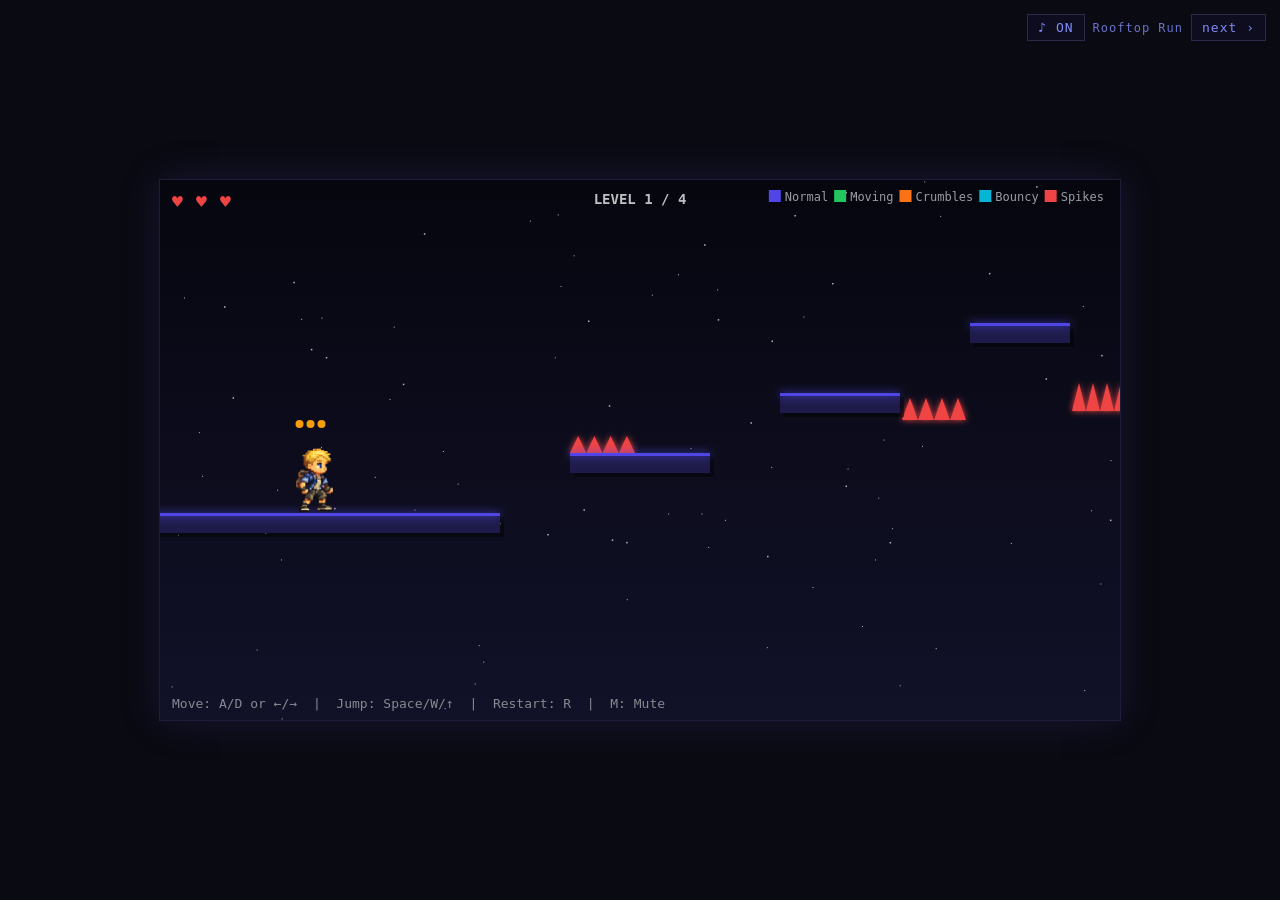
==== index.html @ 2bfd3786 "Initial commit: parkour game with 4 levels, checkpoints, and lives system Co-Authored-By: Claude Son" ====
<!DOCTYPE html>
<html lang="en">
<head>
  <meta charset="UTF-8">
  <meta name="viewport" content="width=device-width, initial-scale=1.0">
  <title>Parkour Game</title>
  <link rel="stylesheet" href="style.css">
</head>
<body>
  <canvas id="gameCanvas"></canvas>
  <div id="musicControls">
    <button id="muteBtn" title="Toggle music (M)">♪ ON</button>
    <span id="trackName">Rooftop Run</span>
    <button id="nextTrackBtn" title="Next track (N)">next ›</button>
  </div>
  <script src="game.js"></script>
</body>
</html>
---- style.css ----
* {
  margin: 0;
  padding: 0;
  box-sizing: border-box;
}

body {
  background: #0a0a12;
  display: flex;
  justify-content: center;
  align-items: center;
  height: 100vh;
  overflow: hidden;
  font-family: monospace;
}

canvas {
  display: block;
  border: 1px solid #1e1e3a;
  box-shadow: 0 0 40px rgba(99, 102, 241, 0.15);
}

#musicControls {
  position: fixed;
  top: 14px;
  right: 14px;
  display: flex;
  align-items: center;
  gap: 8px;
}

#muteBtn, #nextTrackBtn {
  background: #0d0d1f;
  color: #818cf8;
  border: 1px solid #2a2a4a;
  font-family: monospace;
  font-size: 13px;
  padding: 5px 10px;
  cursor: pointer;
  letter-spacing: 1px;
  transition: background 0.15s, color 0.15s;
}
#muteBtn:hover, #nextTrackBtn:hover {
  background: #1e1b4b;
  color: #c7d2fe;
}
#muteBtn.muted {
  color: #ef4444;
  border-color: #ef4444;
}
#trackName {
  color: #818cf8;
  font-family: monospace;
  font-size: 12px;
  letter-spacing: 1px;
  opacity: 0.8;
}
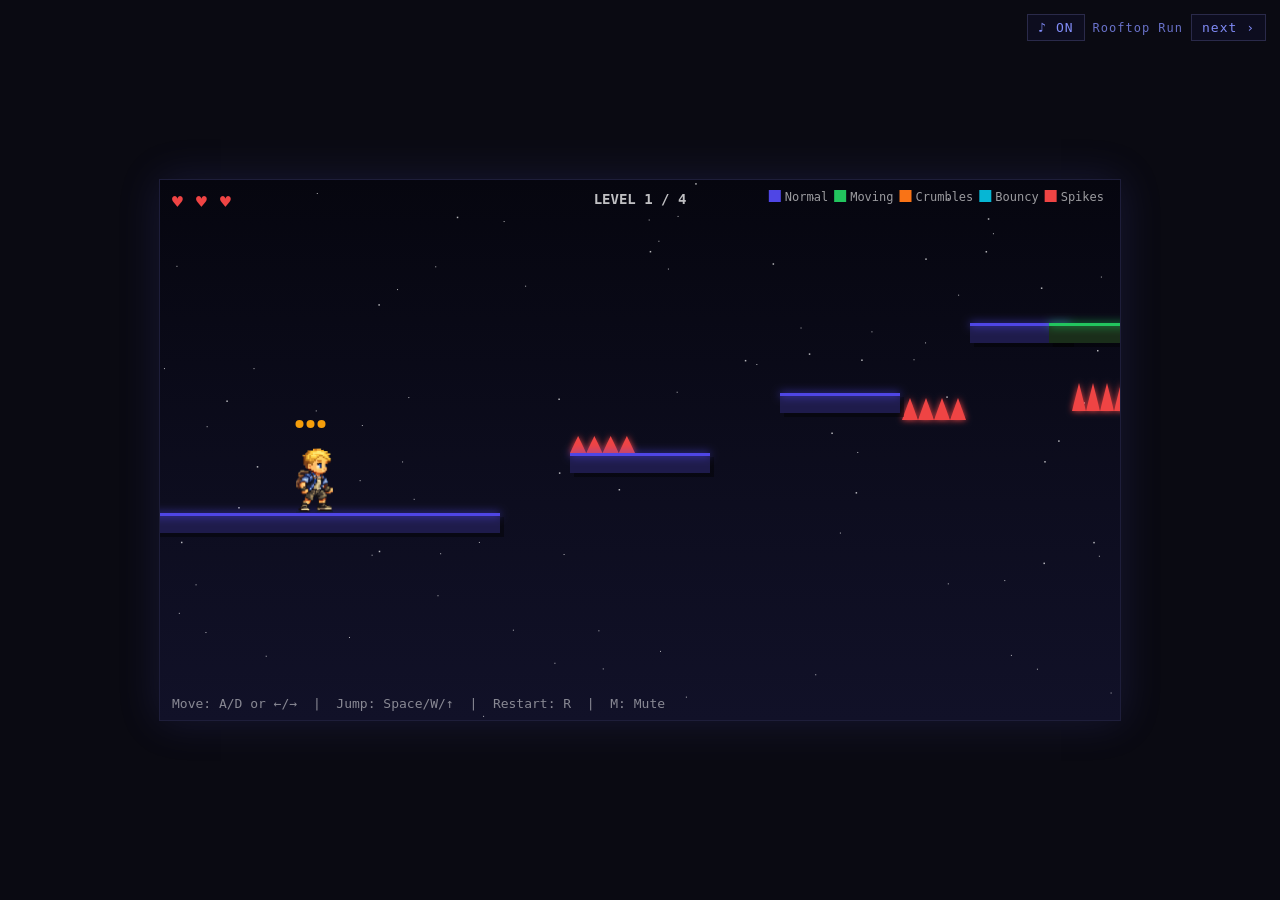
==== commit f2ecbcb8: "Add touch controls for mobile and tablet support Adds on-screen D-pad and jump button for touch devi" ====
--- a/index.html
+++ b/index.html
@@ -2,7 +2,7 @@
 <html lang="en">
 <head>
   <meta charset="UTF-8">
-  <meta name="viewport" content="width=device-width, initial-scale=1.0">
+  <meta name="viewport" content="width=device-width, initial-scale=1.0, maximum-scale=1.0, user-scalable=no">
   <title>Parkour Game</title>
   <link rel="stylesheet" href="style.css">
 </head>
@@ -13,6 +13,15 @@
     <span id="trackName">Rooftop Run</span>
     <button id="nextTrackBtn" title="Next track (N)">next ›</button>
   </div>
+  <div id="touchControls">
+    <div id="touchLeft">
+      <button class="touch-btn" id="btnLeft">&#9664;</button>
+      <button class="touch-btn" id="btnRight">&#9654;</button>
+    </div>
+    <div id="touchRight">
+      <button class="touch-btn touch-jump" id="btnJump">JUMP</button>
+    </div>
+  </div>
   <script src="game.js"></script>
 </body>
 </html>
--- a/style.css
+++ b/style.css
@@ -7,11 +7,17 @@
 body {
   background: #0a0a12;
   display: flex;
+  flex-direction: column;
   justify-content: center;
   align-items: center;
   height: 100vh;
+  height: 100dvh;
   overflow: hidden;
   font-family: monospace;
+  touch-action: none;
+  -webkit-touch-callout: none;
+  -webkit-user-select: none;
+  user-select: none;
 }
 
 canvas {
@@ -27,6 +33,7 @@
   display: flex;
   align-items: center;
   gap: 8px;
+  z-index: 10;
 }
 
 #muteBtn, #nextTrackBtn {
@@ -55,3 +62,63 @@
   letter-spacing: 1px;
   opacity: 0.8;
 }
+
+/* ─── Touch Controls ─────────────────────────────────────────────────── */
+#touchControls {
+  display: none;
+  position: fixed;
+  bottom: 0;
+  left: 0;
+  right: 0;
+  padding: 16px 20px;
+  justify-content: space-between;
+  align-items: flex-end;
+  pointer-events: none;
+  z-index: 20;
+}
+
+#touchLeft, #touchRight {
+  display: flex;
+  gap: 12px;
+  pointer-events: auto;
+}
+
+.touch-btn {
+  width: 64px;
+  height: 64px;
+  border-radius: 50%;
+  border: 2px solid rgba(129, 140, 248, 0.5);
+  background: rgba(13, 13, 31, 0.7);
+  color: rgba(129, 140, 248, 0.85);
+  font-family: monospace;
+  font-size: 22px;
+  font-weight: bold;
+  display: flex;
+  align-items: center;
+  justify-content: center;
+  -webkit-tap-highlight-color: transparent;
+  touch-action: none;
+}
+.touch-btn:active, .touch-btn.active {
+  background: rgba(79, 70, 229, 0.45);
+  border-color: rgba(129, 140, 248, 0.9);
+}
+
+.touch-jump {
+  width: 80px;
+  height: 80px;
+  font-size: 15px;
+  border-color: rgba(245, 158, 11, 0.5);
+  color: rgba(245, 158, 11, 0.85);
+}
+.touch-jump:active, .touch-jump.active {
+  background: rgba(245, 158, 11, 0.3);
+  border-color: rgba(245, 158, 11, 0.9);
+}
+
+/* Show touch controls on devices that support touch */
+@media (pointer: coarse) {
+  #touchControls {
+    display: flex;
+  }
+}
